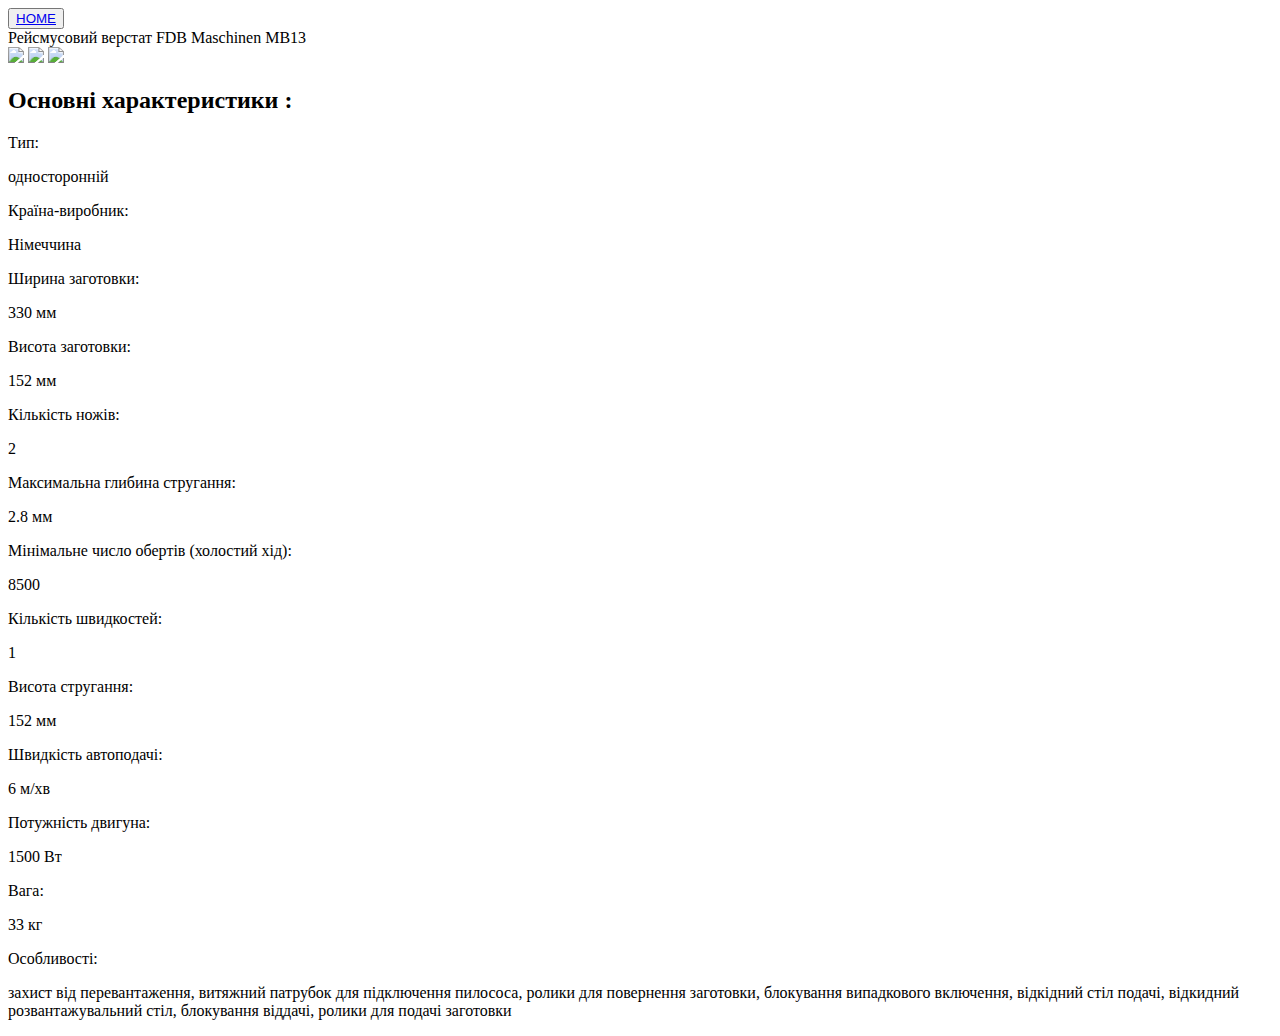
==== FDB Maschinen MB13.html @ 2de630dc "Add files via upload" ====
<!DOCTYPE html>
<html lang="uk-UA">
  <head>
    <meta charset="UTF-8" />
    <meta name="viewport" content="width=device-width, initial-scale=1.0" />
    <link rel="stylesheet" href="CSS/about.css" />
    <meta name="viewport" content="width=device-width, initial-scale=1" />
    <link rel="preconnect" href="https://fonts.googleapis.com" />
    <link rel="preconnect" href="https://fonts.gstatic.com" crossorigin />
    <link
      href="https://fonts.googleapis.com/css2?family=Satisfy&display=swap"
      rel="stylesheet"
    />
    <link rel="preconnect" href="https://fonts.googleapis.com" />
    <link rel="preconnect" href="https://fonts.gstatic.com" crossorigin />
    <link
      href="https://fonts.googleapis.com/css2?family=Concert+One&family=Satisfy&display=swap"
      rel="stylesheet"
    />
    <title>Рейсмусовий верстат FDB Maschinen MB13</title>
  </head>

  <body>
    <header>
      <button type="submit"><a href="index.html">HOME</a></button>
      <div class="header_name">Рейсмусовий верстат FDB Maschinen MB13</div>
    </header>
    <div class="gallery">
      <img src="img/Рейсмусовий верстат FDB Maschinen MB13 1.jpg" />
      <img src="img/Рейсмусовий верстат FDB Maschinen MB13 2.jpg" />
      <img src="img/Рейсмусовий верстат FDB Maschinen MB13 3.jpg" />
    </div>
    <div class="char_main">
      <h2 class="main_text">Основні характеристики :</h2>
      <div class="text_cont">
        <p class="left_text">Тип:</p>
        <p class="right_text">односторонній</p>
      </div>
      <div class="text_cont">
        <p class="left_text">Країна-виробник:</p>
        <p class="right_text">Німеччина</p>
      </div>
      <div class="text_cont">
        <p class="left_text">Ширина заготовки:</p>
        <p class="right_text">330 мм</p>
      </div>

      <div class="text_cont">
        <p class="left_text">Висота заготовки:</p>
        <p class="right_text">152 мм</p>
      </div>
      <div class="text_cont">
        <p class="left_text">Кількість ножів:</p>
        <p class="right_text">2</p>
      </div>
      <div class="text_cont">
        <p class="left_text">Максимальна глибина стругання:</p>
        <p class="right_text">2.8 мм</p>
      </div>
      <div class="text_cont">
        <p class="left_text">Мінімальне число обертів (холостий хід):</p>
        <p class="right_text">8500</p>
      </div>
      <div class="text_cont">
        <p class="left_text">Кількість швидкостей:</p>
        <p class="right_text">1</p>
      </div>
      <div class="text_cont">
        <p class="left_text">Висота стругання:</p>
        <p class="right_text">152 мм</p>
      </div>
      <div class="text_cont">
        <p class="left_text">Швидкість автоподачі:</p>
        <p class="right_text">6 м/хв</p>
      </div>
      <div class="text_cont">
        <p class="left_text">Потужність двигуна:</p>
        <p class="right_text">1500 Вт</p>
      </div>
      <div class="text_cont">
        <p class="left_text">Вага:</p>
        <p class="right_text">33 кг</p>
      </div>
      <div class="text_cont">
        <p class="left_text">Особливості:</p>
        <p class="right_text">
          захист від перевантаження, витяжний патрубок для підключення пилососа,
          ролики для повернення заготовки, блокування випадкового включення,
          відкідний стіл подачі, відкидний розвантажувальний стіл, блокування
          віддачі, ролики для подачі заготовки
        </p>
      </div>
    </div>
  </body>
</html>
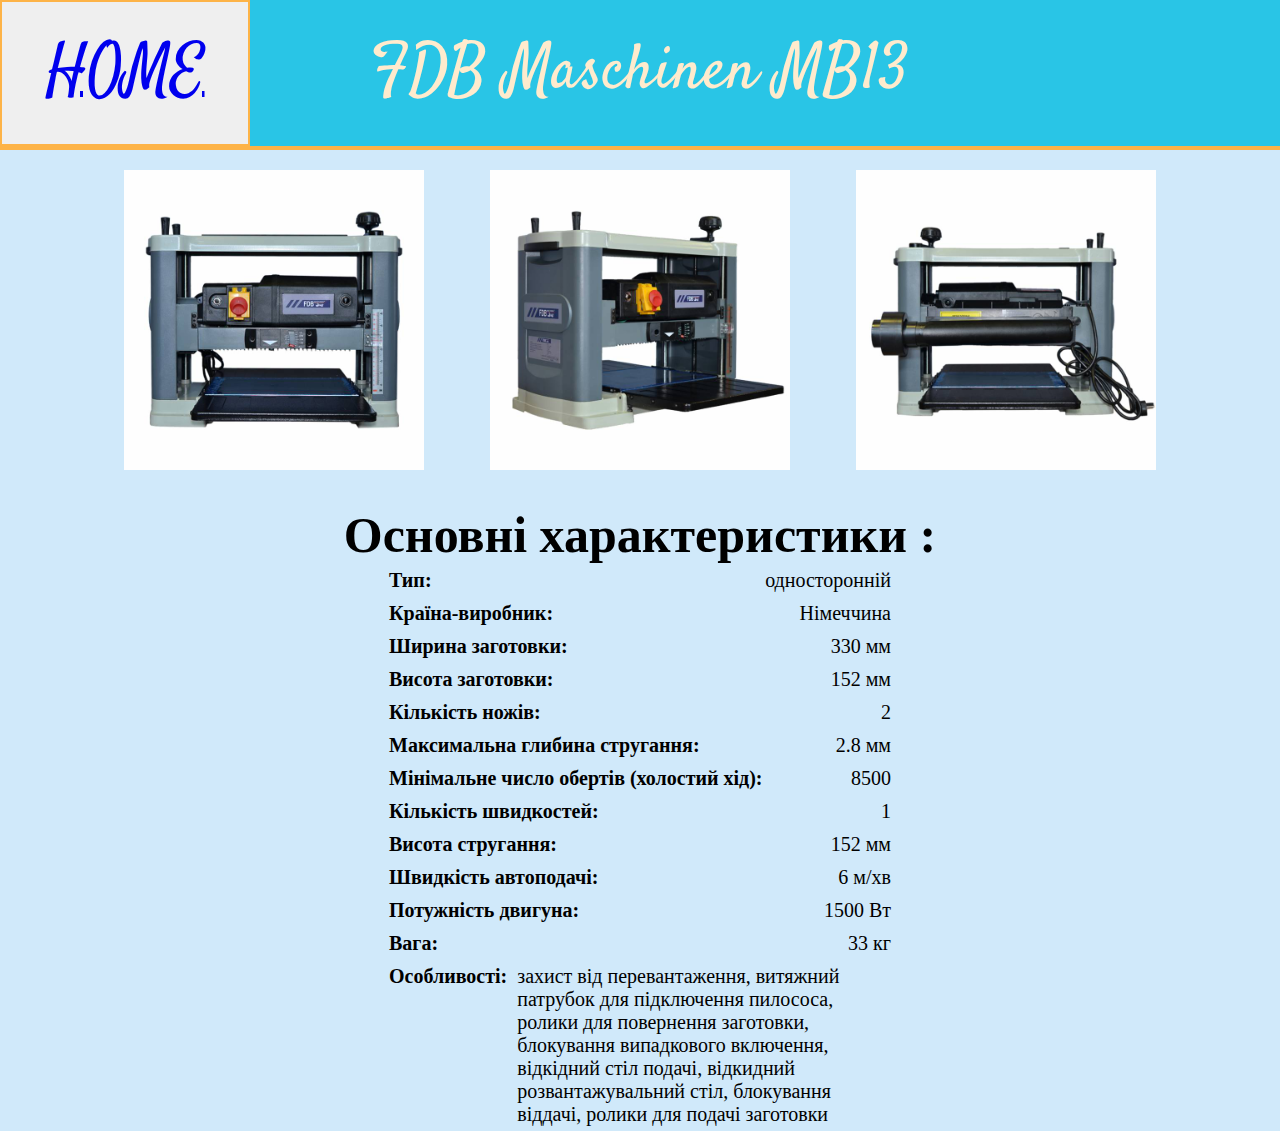
==== commit c62605ad: "Update FDB Maschinen MB13.html" ====
--- a/FDB Maschinen MB13.html
+++ b/FDB Maschinen MB13.html
@@ -17,13 +17,13 @@
       href="https://fonts.googleapis.com/css2?family=Concert+One&family=Satisfy&display=swap"
       rel="stylesheet"
     />
-    <title>Рейсмусовий верстат FDB Maschinen MB13</title>
+    <title>FDB Maschinen MB13</title>
   </head>
 
   <body>
     <header>
       <button type="submit"><a href="index.html">HOME</a></button>
-      <div class="header_name">Рейсмусовий верстат FDB Maschinen MB13</div>
+      <div class="header_name">FDB Maschinen MB13</div>
     </header>
     <div class="gallery">
       <img src="img/Рейсмусовий верстат FDB Maschinen MB13 1.jpg" />
--- a/CSS/about.css
+++ b/CSS/about.css
@@ -0,0 +1,93 @@
+* {
+    box-sizing: border-box;
+}
+
+body {
+    margin: 0;
+    padding: 0;
+    background-color: rgb(208, 233, 250);
+    position: relative;
+}
+
+header {
+    font-family: 'Satisfy', cursive;
+    width: 100%;
+    height: 150px;
+    display: flex;
+    align-items: center;
+    background-color: #29c5e6;
+    color: blanchedalmond;
+    position: relative;
+    justify-content: center;
+    border-bottom: 4px solid #fdb347;
+}
+
+.header_name {
+    font-size: 5vw;
+
+}
+
+*, ::before, ::after {
+    box-sizing: border-box;
+}
+
+button {
+    position: absolute;
+    left: 0;
+    height: 100%;
+    width: 250px;
+    border: 2px solid #fdb347;
+    
+}
+button a {
+    font-family: 'Satisfy', cursive;
+    font-size: 5vw;
+
+}
+.gallery {
+    display: flex;
+    flex-direction: row;
+    flex-wrap: wrap;
+    justify-content: center;
+    align-items: center;
+    gap: 16px;
+    max-width: 1400px;
+    margin: 0 auto;
+    padding: 20px 10px;
+}
+.gallery img {
+    width: 100%;
+    max-width: 350px;
+    height: 300px;
+    object-fit:contain;
+    border-radius: 10px;
+
+}
+
+.gallery::after {
+    content: "";
+    width: 350px;
+}
+.main_text {
+    text-align: center;
+    font-size: 50px;
+    margin-top: 0;
+    margin-bottom: 0;
+}
+.text_cont {
+    display: flex;
+    justify-content: space-between;
+    padding-left: 30%;
+    padding-right: 30%;
+    font-size: 20px;
+
+}
+.left_text {
+
+    font-weight: 600;
+}
+.left_text,
+.right_text {
+    margin: 5px;
+    padding: 0;
+}